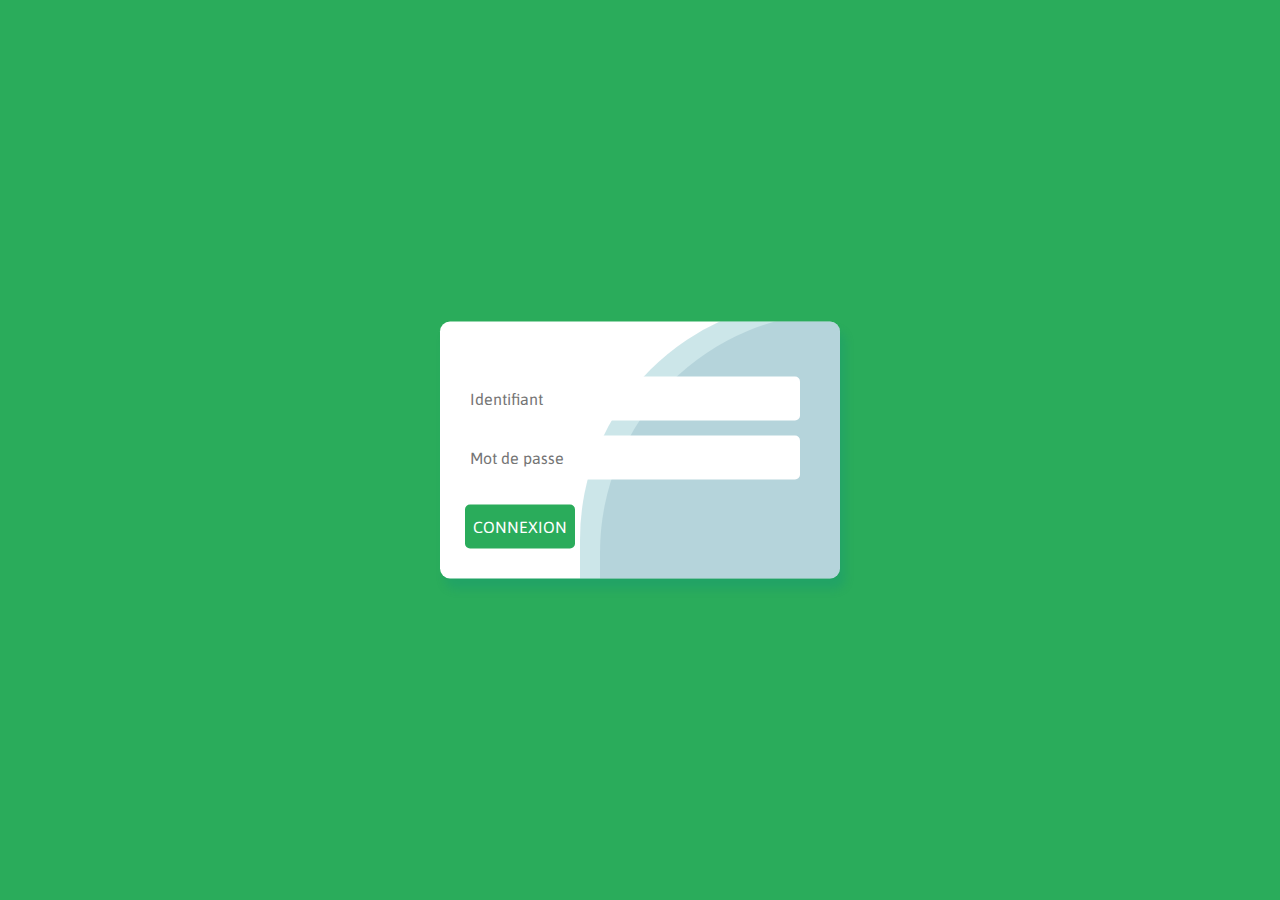
==== index.html @ f8fded26 "login" ====
<!doctype html>
<html lang="en">

<head>
    <title>Zanimo</title>
    <!-- Required meta tags -->
    <meta charset="utf-8">
    <meta name="viewport" content="width=device-width, initial-scale=1, shrink-to-fit=no">
    <!-- Bootstrap CSS -->
    <link rel="stylesheet" href="https://stackpath.bootstrapcdn.com/bootstrap/4.3.1/css/bootstrap.min.css" integrity="sha384-ggOyR0iXCbMQv3Xipma34MD+dH/1fQ784/j6cY/iJTQUOhcWr7x9JvoRxT2MZw1T" crossorigin="anonymous">
    <link href="https://fonts.googleapis.com/css?family=Asap" rel="stylesheet">
    <link rel="stylesheet" href="css/login.css">
</head>

<body>

    <form class="login">
        <input type="text" placeholder="Identifiant">
        <input type="password" placeholder="Mot de passe">
        <button>Connexion</button>
    </form>

    <script src="https://code.jquery.com/jquery-3.3.1.slim.min.js" integrity="sha384-q8i/X+965DzO0rT7abK41JStQIAqVgRVzpbzo5smXKp4YfRvH+8abtTE1Pi6jizo" crossorigin="anonymous"></script>
    <script src="https://cdnjs.cloudflare.com/ajax/libs/popper.js/1.14.7/umd/popper.min.js" integrity="sha384-UO2eT0CpHqdSJQ6hJty5KVphtPhzWj9WO1clHTMGa3JDZwrnQq4sF86dIHNDz0W1" crossorigin="anonymous"></script>
    <script src="https://stackpath.bootstrapcdn.com/bootstrap/4.3.1/js/bootstrap.min.js" integrity="sha384-JjSmVgyd0p3pXB1rRibZUAYoIIy6OrQ6VrjIEaFf/nJGzIxFDsf4x0xIM+B07jRM" crossorigin="anonymous"></script>
    <script src="js/all.js"></script>
</body>

</html>
---- css/login.css ----
body {
    background-color: #2aac5b;
    font-family: "Asap", sans-serif;
}

.login {
    overflow: hidden;
    background-color: white;
    padding: 40px 30px 30px 30px;
    border-radius: 10px;
    position: absolute;
    top: 50%;
    left: 50%;
    width: 400px;
    -webkit-transform: translate(-50%, -50%);
    -moz-transform: translate(-50%, -50%);
    -ms-transform: translate(-50%, -50%);
    -o-transform: translate(-50%, -50%);
    transform: translate(-50%, -50%);
    -webkit-transition: -webkit-transform 300ms, box-shadow 300ms;
    -moz-transition: -moz-transform 300ms, box-shadow 300ms;
    transition: transform 300ms, box-shadow 300ms;
    box-shadow: 5px 10px 10px rgba(2, 128, 144, 0.2);
}

.login::before,
.login::after {
    content: '';
    position: absolute;
    width: 600px;
    height: 600px;
    border-top-left-radius: 40%;
    border-top-right-radius: 45%;
    border-bottom-left-radius: 35%;
    border-bottom-right-radius: 40%;
    z-index: -1;
}

.login::before {
    left: 40%;
    bottom: -130%;
    background-color: rgba(69, 105, 144, 0.15);
    -webkit-animation: wawes 6s infinite linear;
    -moz-animation: wawes 6s infinite linear;
    animation: wawes 6s infinite linear;
}

.login::after {
    left: 35%;
    bottom: -125%;
    background-color: rgba(2, 128, 144, 0.2);
    -webkit-animation: wawes 7s infinite;
    -moz-animation: wawes 7s infinite;
    animation: wawes 7s infinite;
}

.login>input {
    font-family: "Asap", sans-serif;
    display: block;
    border-radius: 5px;
    font-size: 16px;
    background: white;
    width: 100%;
    border: 0;
    padding: 10px 10px;
    margin: 15px -10px;
}

.login>button {
    font-family: "Asap", sans-serif;
    cursor: pointer;
    color: #fff;
    font-size: 16px;
    text-transform: uppercase;
    width: 110px;
    border: 0;
    padding: 10px 0;
    margin-top: 10px;
    margin-left: -5px;
    border-radius: 5px;
    background-color: #2aac5b;
    -webkit-transition: background-color 300ms;
    -moz-transition: background-color 300ms;
    transition: background-color 300ms;
}

.login>button:hover {
    background-color: #2aac5b;
}

@-webkit-keyframes wawes {
    from {
        -webkit-transform: rotate(0);
    }
    to {
        -webkit-transform: rotate(360deg);
    }
}

@-moz-keyframes wawes {
    from {
        -moz-transform: rotate(0);
    }
    to {
        -moz-transform: rotate(360deg);
    }
}

@keyframes wawes {
    from {
        -webkit-transform: rotate(0);
        -moz-transform: rotate(0);
        -ms-transform: rotate(0);
        -o-transform: rotate(0);
        transform: rotate(0);
    }
    to {
        -webkit-transform: rotate(360deg);
        -moz-transform: rotate(360deg);
        -ms-transform: rotate(360deg);
        -o-transform: rotate(360deg);
        transform: rotate(360deg);
    }
}

a {
    text-decoration: none;
    color: rgba(255, 255, 255, 0.6);
    position: absolute;
    right: 10px;
    bottom: 10px;
    font-size: 12px;
}
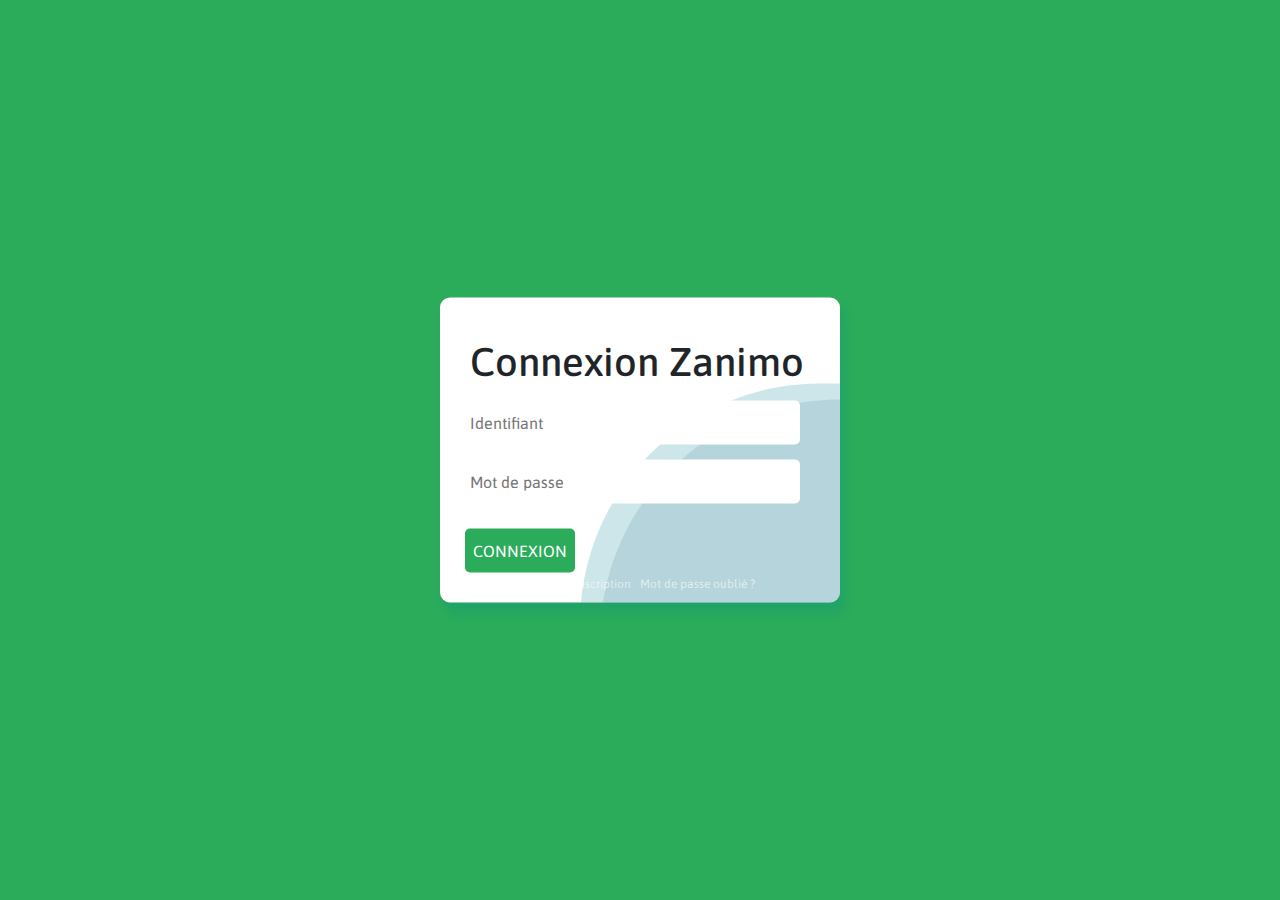
==== commit 89f9fbfd: "fix" ====
--- a/index.html
+++ b/index.html
@@ -14,11 +14,15 @@
 
 <body>
 
-    <form class="login">
-        <input type="text" placeholder="Identifiant">
-        <input type="password" placeholder="Mot de passe">
+    <form class="login" action="login.php" method="post">
+        <h1>Connexion Zanimo</h1>
+        <input type="text" placeholder="Identifiant" name="login">
+        <input type="password" placeholder="Mot de passe" name="password">
         <button>Connexion</button>
+        <a href="inscription.php">Inscription</a>
+        <a href="motdepassoublie.html" style="text-align: left; left: inherit;">Mot de passe oublié ?</a>
     </form>
+
 
     <script src="https://code.jquery.com/jquery-3.3.1.slim.min.js" integrity="sha384-q8i/X+965DzO0rT7abK41JStQIAqVgRVzpbzo5smXKp4YfRvH+8abtTE1Pi6jizo" crossorigin="anonymous"></script>
     <script src="https://cdnjs.cloudflare.com/ajax/libs/popper.js/1.14.7/umd/popper.min.js" integrity="sha384-UO2eT0CpHqdSJQ6hJty5KVphtPhzWj9WO1clHTMGa3JDZwrnQq4sF86dIHNDz0W1" crossorigin="anonymous"></script>
--- a/css/login.css
+++ b/css/login.css
@@ -127,7 +127,7 @@
     text-decoration: none;
     color: rgba(255, 255, 255, 0.6);
     position: absolute;
-    right: 10px;
+    /* right: 10px; */
     bottom: 10px;
     font-size: 12px;
 }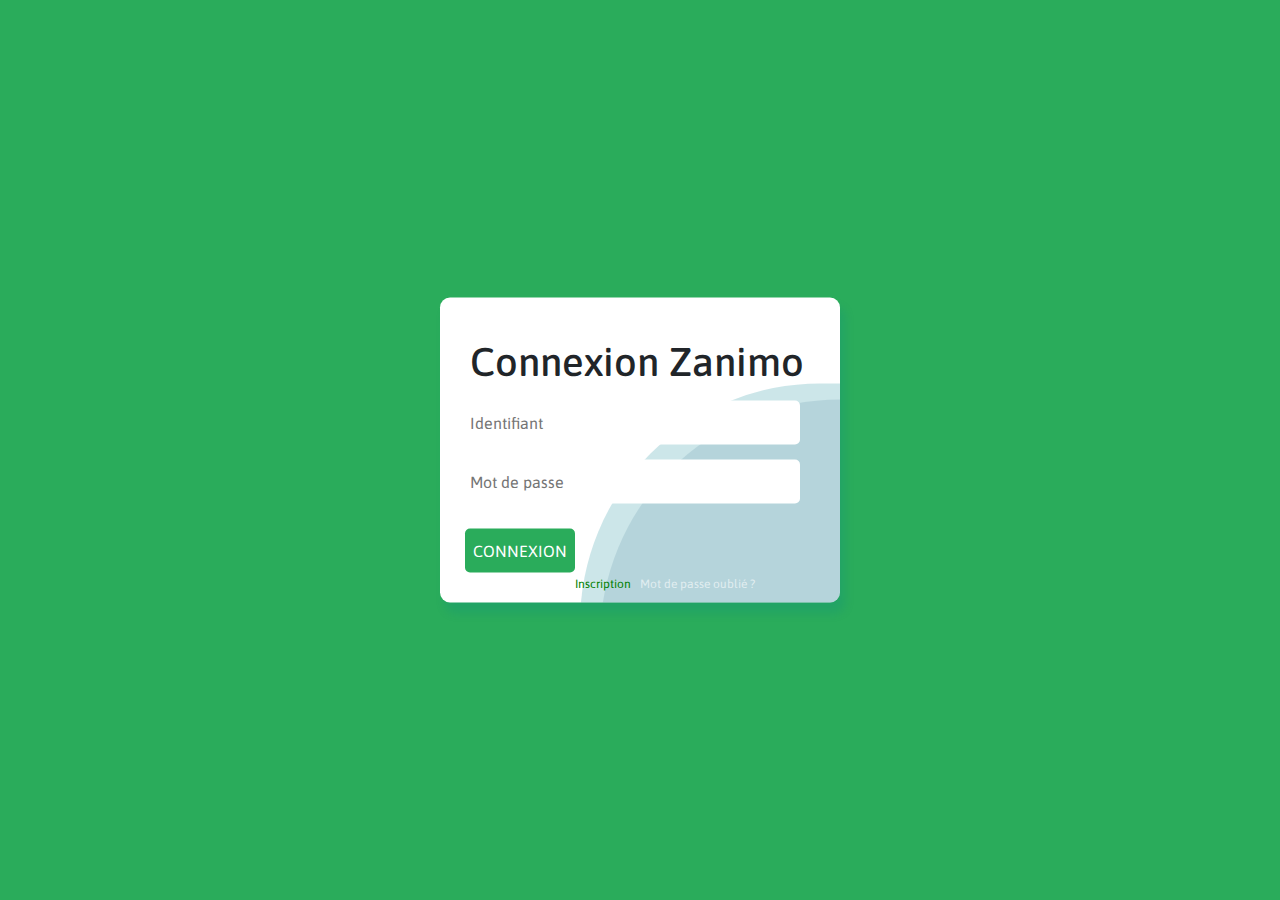
==== commit bad2bbb5: "fix" ====
--- a/index.html
+++ b/index.html
@@ -19,10 +19,9 @@
         <input type="text" placeholder="Identifiant" name="login">
         <input type="password" placeholder="Mot de passe" name="password">
         <button>Connexion</button>
-        <a href="inscription.php">Inscription</a>
+        <a style="color: green;" href="inscription.php">Inscription</a>
         <a href="motdepassoublie.html" style="text-align: left; left: inherit;">Mot de passe oublié ?</a>
     </form>
-
 
     <script src="https://code.jquery.com/jquery-3.3.1.slim.min.js" integrity="sha384-q8i/X+965DzO0rT7abK41JStQIAqVgRVzpbzo5smXKp4YfRvH+8abtTE1Pi6jizo" crossorigin="anonymous"></script>
     <script src="https://cdnjs.cloudflare.com/ajax/libs/popper.js/1.14.7/umd/popper.min.js" integrity="sha384-UO2eT0CpHqdSJQ6hJty5KVphtPhzWj9WO1clHTMGa3JDZwrnQq4sF86dIHNDz0W1" crossorigin="anonymous"></script>
